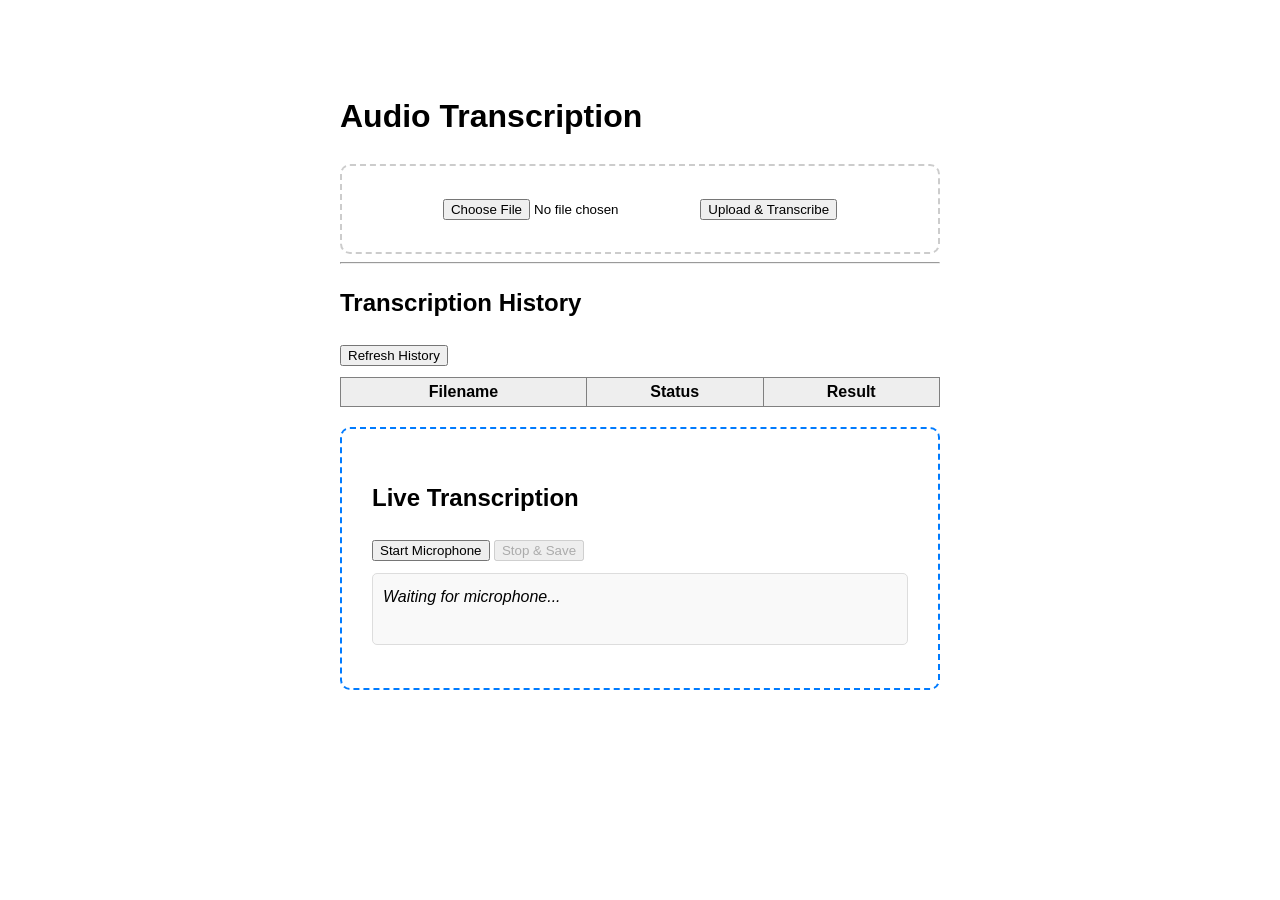
==== templates/index.html @ 54216128 "feat: implemented core features of STT system - uploaded files transcription & live streaming transc" ====
<!DOCTYPE html>
<html lang="en">
<head>
    <meta charset="UTF-8">
    <meta name="viewport" content="width=device-width, initial-scale=1.0">
    <title>Transcription System</title>
    <style>
        body { font-family: sans-serif; max-width: 600px; margin: 50px auto; padding: 20px; line-height: 1.6; }
        .upload-box { border: 2px dashed #ccc; padding: 30px; text-align: center; border-radius: 10px; }
        #status { margin-top: 20px; padding: 10px; display: none; border-radius: 5px; }
        .success { background: #d4edda; color: #155724; }
        .error { background: #f8d7da; color: #721c24; }
    </style>
</head>
<body>
    <h1>Audio Transcription</h1>
    <div class="upload-box">
        <input type="file" id="audioFile" accept="audio/*">
        <button onclick="uploadFile()">Upload & Transcribe</button>
    </div>

    <div id="status"></div>

    <hr>
<h2>Transcription History</h2>
<button onclick="loadHistory()">Refresh History</button>
<table border="1" style="width:100%; margin-top:10px; border-collapse: collapse;">
    <thead>
        <tr style="background: #eee;">
            <th>Filename</th>
            <th>Status</th>
            <th>Result</th>
        </tr>
    </thead>
    <tbody id="historyBody"></tbody>
</table>

    <script>
        async function uploadFile() {
            const fileInput = document.getElementById('audioFile');
            const statusDiv = document.getElementById('status');
            
            if (fileInput.files.length === 0) {
                alert("Please select a file first.");
                return;
            }

            const formData = new FormData();
            formData.append("file", fileInput.files[0]);

            statusDiv.style.display = 'block';
            statusDiv.className = '';
            statusDiv.innerText = "Uploading...";

            try {
                const response = await fetch('/api/upload', {
                    method: 'POST',
                    body: formData
                });
                const result = await response.json();

                if (response.ok) {
                    statusDiv.className = 'success';
                    statusDiv.innerText = `Success! File ID: ${result.id}. Status: ${result.status}`;
                } else {
                    throw new Error(result.detail || "Upload failed");
                }
            } catch (err) {
                statusDiv.className = 'error';
                statusDiv.innerText = err.message;
            }
        }

        async function loadHistory() {
    const tbody = document.getElementById('historyBody');
    try {
        const response = await fetch('/api/history');
        const data = await response.json();
        
        tbody.innerHTML = data.map(item => `
            <tr>
                <td>${item.filename}</td>
                <td><strong>${item.status}</strong></td>
                <td>${item.transcription_text || '<em>Processing...</em>'}</td>
            </tr>
        `).join('');
    } catch (err) {
        console.error("Failed to load history", err);
    }
}

// Load history automatically on page load
window.onload = loadHistory;
    </script>



<div class="upload-box" style="margin-top: 20px; border-color: #007bff; text-align: left;">
    <h2>Live Transcription</h2>
    <div style="margin-bottom: 10px;">
        <button id="startBtn" onclick="startLive()">Start Microphone</button>
        <button id="stopBtn" onclick="stopLive()" disabled>Stop & Save</button>
    </div>
    
    <div id="liveDisplay" style="min-height: 50px; border: 1px solid #ddd; padding: 10px; background: #f9f9f9; border-radius: 5px;">
        <em>Waiting for microphone...</em>
    </div>
    <p id="liveStatus" style="font-size: 0.8em; color: #666;"></p>
</div>

<script>
    let socket;
    let mediaRecorder;

   
    async function startLive() {
    const liveDisplay = document.getElementById('liveDisplay');
    const liveStatus = document.getElementById('liveStatus');
    
    try {
        // 1. Request Mic Access
        const stream = await navigator.mediaDevices.getUserMedia({ audio: true });
        console.log("Mic access granted!");

        // 2. Setup WebSocket
        socket = new WebSocket(`ws://${window.location.host}/ws/live`);
        
        socket.onopen = () => {
            liveDisplay.innerText = "Listening...";
            liveStatus.innerText = "🔴 Recording...";
            document.getElementById('startBtn').disabled = true;
            document.getElementById('stopBtn').disabled = false;
            
            // 3. Start Recorder
            mediaRecorder = new MediaRecorder(stream);
            mediaRecorder.ondataavailable = (event) => {
                if (event.data.size > 0 && socket.readyState === WebSocket.OPEN) {
                    socket.send(event.data);
                }
            };
            mediaRecorder.start(1000); // Send chunk every second
        };

        socket.onerror = (error) => {
            console.error("WebSocket Error:", error);
            alert("Connection to server failed!");
        };

        let finalDisplay = ""; // Persistent storage for finished sentences

socket.onmessage = (event) => {
    const data = JSON.parse(event.data);
    const liveDisplay = document.getElementById('liveDisplay');

    if (data.status === "partial") {
        // Show the persistent text + the current "live" guess in grey
        liveDisplay.innerHTML = `${finalDisplay} <span style="color: #888;">${data.text}</span>`;
    } 
    else if (data.status === "final_chunk") {
        // A sentence is finished, add it to the persistent display
        finalDisplay += data.text + ". ";
        liveDisplay.innerHTML = `<strong>${finalDisplay}</strong>`;
    } 
    else if (data.status === "complete") {
        liveDisplay.innerHTML = `<strong>Final Transcript:</strong> ${data.text}`;
        loadHistory(); // Refresh the MySQL table
    }
};

    } catch (err) {
        console.error("Mic Access Error:", err);
        alert("Could not access microphone. Make sure you are on localhost or HTTPS.");
    }
}


    function stopLive() {
    if (mediaRecorder && mediaRecorder.state !== "inactive") {
        mediaRecorder.stop();
    }
    
    // Give the recorder a tiny bit of time to send the final chunk 
    // before sending the end signal.
    setTimeout(() => {
        if (socket && socket.readyState === WebSocket.OPEN) {
            socket.send("END_OF_STREAM"); 
        }
        document.getElementById('startBtn').disabled = false;
        document.getElementById('stopBtn').disabled = true;
    }, 500);
}
</script>
</body>
</html>
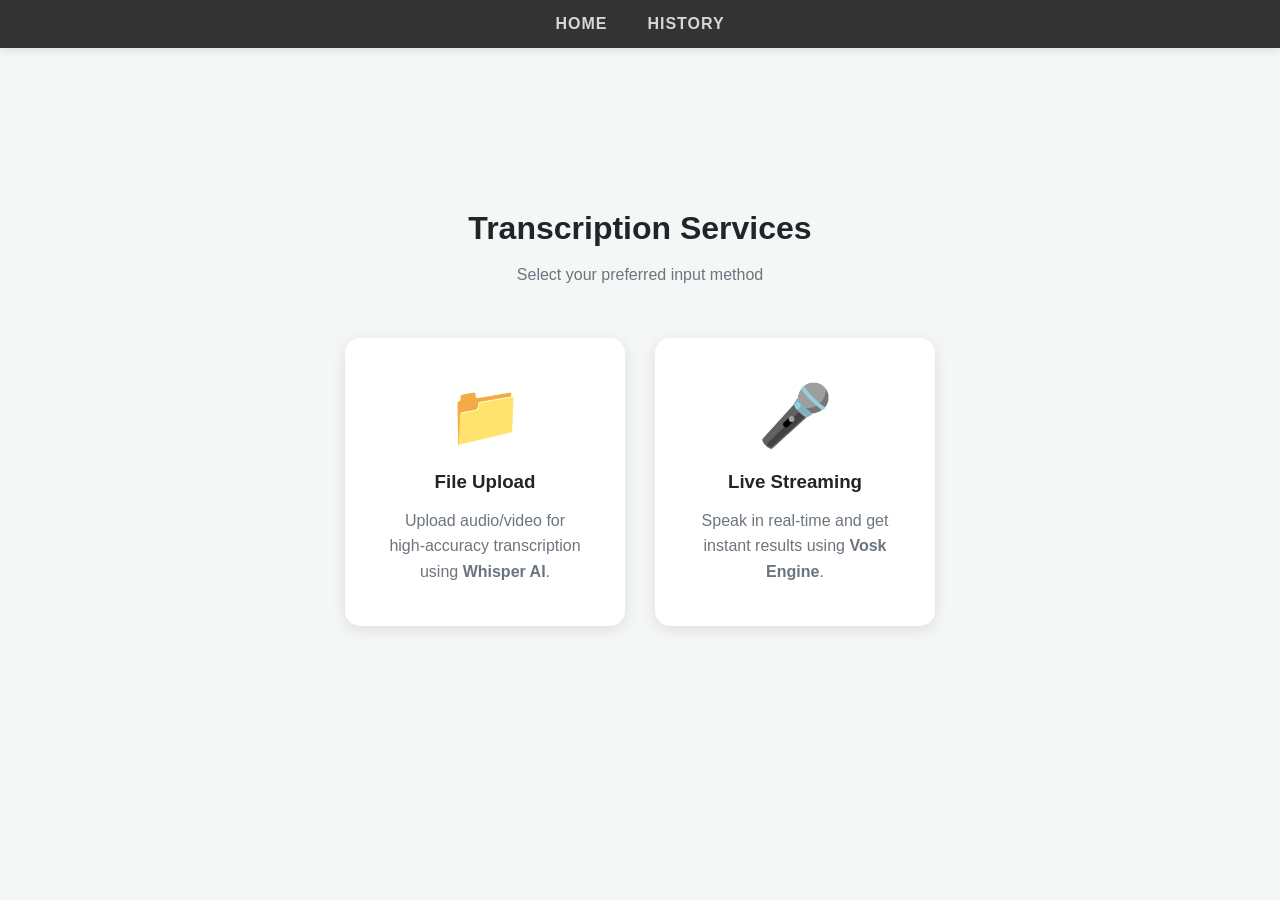
==== commit ed77e995: "ref: clean UI" ====
--- a/templates/index.html
+++ b/templates/index.html
@@ -2,193 +2,46 @@
 <html lang="en">
 <head>
     <meta charset="UTF-8">
-    <meta name="viewport" content="width=device-width, initial-scale=1.0">
-    <title>Transcription System</title>
+    <title>H-TECH Transcription - Hub</title>
+    <link rel="stylesheet" href="/static/style.css">
     <style>
-        body { font-family: sans-serif; max-width: 600px; margin: 50px auto; padding: 20px; line-height: 1.6; }
-        .upload-box { border: 2px dashed #ccc; padding: 30px; text-align: center; border-radius: 10px; }
-        #status { margin-top: 20px; padding: 10px; display: none; border-radius: 5px; }
-        .success { background: #d4edda; color: #155724; }
-        .error { background: #f8d7da; color: #721c24; }
+        body { font-family: 'Segoe UI', sans-serif; background: #f4f7f6; margin: 0; display: flex; flex-direction: column; align-items: center; }
+        nav { background: #333; width: 100%; padding: 15px; text-align: center; position: fixed; top: 0; z-index: 1000; }
+        nav a { color: white; margin: 0 20px; text-decoration: none; font-weight: bold; }
+        .hero { text-align: center; margin-top: 120px; }
+        .card-container { display: flex; gap: 30px; margin-top: 50px; }
+        .choice-card {
+            background: white; padding: 40px; border-radius: 15px; width: 280px;
+            text-align: center; cursor: pointer; transition: 0.3s;
+            box-shadow: 0 4px 15px rgba(0,0,0,0.1); border: 2px solid transparent;
+        }
+        .choice-card:hover { transform: translateY(-10px); border-color: #007bff; background: #f0f7ff; }
+        .icon { font-size: 60px; margin-bottom: 20px; }
     </style>
 </head>
 <body>
-    <h1>Audio Transcription</h1>
-    <div class="upload-box">
-        <input type="file" id="audioFile" accept="audio/*">
-        <button onclick="uploadFile()">Upload & Transcribe</button>
+    <nav>
+        <a href="/">HOME</a>
+        <a href="/history">HISTORY</a>
+    </nav>
+
+    <div class="hero">
+        <h1>Transcription Services</h1>
+        <p>Select your preferred input method</p>
     </div>
 
-    <div id="status"></div>
+    <div class="card-container">
+        <div class="choice-card" onclick="location.href='/upload-service'">
+            <div class="icon">📁</div>
+            <h3>File Upload</h3>
+            <p>Upload audio/video for high-accuracy transcription using <strong>Whisper AI</strong>.</p>
+        </div>
 
-    <hr>
-<h2>Transcription History</h2>
-<button onclick="loadHistory()">Refresh History</button>
-<table border="1" style="width:100%; margin-top:10px; border-collapse: collapse;">
-    <thead>
-        <tr style="background: #eee;">
-            <th>Filename</th>
-            <th>Status</th>
-            <th>Result</th>
-        </tr>
-    </thead>
-    <tbody id="historyBody"></tbody>
-</table>
-
-    <script>
-        async function uploadFile() {
-            const fileInput = document.getElementById('audioFile');
-            const statusDiv = document.getElementById('status');
-            
-            if (fileInput.files.length === 0) {
-                alert("Please select a file first.");
-                return;
-            }
-
-            const formData = new FormData();
-            formData.append("file", fileInput.files[0]);
-
-            statusDiv.style.display = 'block';
-            statusDiv.className = '';
-            statusDiv.innerText = "Uploading...";
-
-            try {
-                const response = await fetch('/api/upload', {
-                    method: 'POST',
-                    body: formData
-                });
-                const result = await response.json();
-
-                if (response.ok) {
-                    statusDiv.className = 'success';
-                    statusDiv.innerText = `Success! File ID: ${result.id}. Status: ${result.status}`;
-                } else {
-                    throw new Error(result.detail || "Upload failed");
-                }
-            } catch (err) {
-                statusDiv.className = 'error';
-                statusDiv.innerText = err.message;
-            }
-        }
-
-        async function loadHistory() {
-    const tbody = document.getElementById('historyBody');
-    try {
-        const response = await fetch('/api/history');
-        const data = await response.json();
-        
-        tbody.innerHTML = data.map(item => `
-            <tr>
-                <td>${item.filename}</td>
-                <td><strong>${item.status}</strong></td>
-                <td>${item.transcription_text || '<em>Processing...</em>'}</td>
-            </tr>
-        `).join('');
-    } catch (err) {
-        console.error("Failed to load history", err);
-    }
-}
-
-// Load history automatically on page load
-window.onload = loadHistory;
-    </script>
-
-
-
-<div class="upload-box" style="margin-top: 20px; border-color: #007bff; text-align: left;">
-    <h2>Live Transcription</h2>
-    <div style="margin-bottom: 10px;">
-        <button id="startBtn" onclick="startLive()">Start Microphone</button>
-        <button id="stopBtn" onclick="stopLive()" disabled>Stop & Save</button>
+        <div class="choice-card" onclick="location.href='/live-service'">
+            <div class="icon">🎤</div>
+            <h3>Live Streaming</h3>
+            <p>Speak in real-time and get instant results using <strong>Vosk Engine</strong>.</p>
+        </div>
     </div>
-    
-    <div id="liveDisplay" style="min-height: 50px; border: 1px solid #ddd; padding: 10px; background: #f9f9f9; border-radius: 5px;">
-        <em>Waiting for microphone...</em>
-    </div>
-    <p id="liveStatus" style="font-size: 0.8em; color: #666;"></p>
-</div>
-
-<script>
-    let socket;
-    let mediaRecorder;
-
-   
-    async function startLive() {
-    const liveDisplay = document.getElementById('liveDisplay');
-    const liveStatus = document.getElementById('liveStatus');
-    
-    try {
-        // 1. Request Mic Access
-        const stream = await navigator.mediaDevices.getUserMedia({ audio: true });
-        console.log("Mic access granted!");
-
-        // 2. Setup WebSocket
-        socket = new WebSocket(`ws://${window.location.host}/ws/live`);
-        
-        socket.onopen = () => {
-            liveDisplay.innerText = "Listening...";
-            liveStatus.innerText = "🔴 Recording...";
-            document.getElementById('startBtn').disabled = true;
-            document.getElementById('stopBtn').disabled = false;
-            
-            // 3. Start Recorder
-            mediaRecorder = new MediaRecorder(stream);
-            mediaRecorder.ondataavailable = (event) => {
-                if (event.data.size > 0 && socket.readyState === WebSocket.OPEN) {
-                    socket.send(event.data);
-                }
-            };
-            mediaRecorder.start(1000); // Send chunk every second
-        };
-
-        socket.onerror = (error) => {
-            console.error("WebSocket Error:", error);
-            alert("Connection to server failed!");
-        };
-
-        let finalDisplay = ""; // Persistent storage for finished sentences
-
-socket.onmessage = (event) => {
-    const data = JSON.parse(event.data);
-    const liveDisplay = document.getElementById('liveDisplay');
-
-    if (data.status === "partial") {
-        // Show the persistent text + the current "live" guess in grey
-        liveDisplay.innerHTML = `${finalDisplay} <span style="color: #888;">${data.text}</span>`;
-    } 
-    else if (data.status === "final_chunk") {
-        // A sentence is finished, add it to the persistent display
-        finalDisplay += data.text + ". ";
-        liveDisplay.innerHTML = `<strong>${finalDisplay}</strong>`;
-    } 
-    else if (data.status === "complete") {
-        liveDisplay.innerHTML = `<strong>Final Transcript:</strong> ${data.text}`;
-        loadHistory(); // Refresh the MySQL table
-    }
-};
-
-    } catch (err) {
-        console.error("Mic Access Error:", err);
-        alert("Could not access microphone. Make sure you are on localhost or HTTPS.");
-    }
-}
-
-
-    function stopLive() {
-    if (mediaRecorder && mediaRecorder.state !== "inactive") {
-        mediaRecorder.stop();
-    }
-    
-    // Give the recorder a tiny bit of time to send the final chunk 
-    // before sending the end signal.
-    setTimeout(() => {
-        if (socket && socket.readyState === WebSocket.OPEN) {
-            socket.send("END_OF_STREAM"); 
-        }
-        document.getElementById('startBtn').disabled = false;
-        document.getElementById('stopBtn').disabled = true;
-    }, 500);
-}
-</script>
 </body>
 </html>
--- a/static/style.css
+++ b/static/style.css
@@ -0,0 +1,232 @@
+/* ==========================================================================
+   H-TECH Transcription System - Master CSS
+   ========================================================================== */
+
+/* --- 1. CSS Variables (Theming) --- */
+:root {
+    --primary-color: #007bff;
+    --primary-hover: #0056b3;
+    --success-color: #28a745;
+    --danger-color: #dc3545;
+    --dark-bg: #212529;
+    --light-bg: #f4f7f6;
+    --card-bg: #ffffff;
+    --text-main: #444444;
+    --text-muted: #6c757d;
+    --border-color: #e9ecef;
+    --shadow-sm: 0 4px 6px rgba(0, 0, 0, 0.05);
+    --shadow-md: 0 10px 30px rgba(0, 0, 0, 0.08);
+    --radius-md: 12px;
+    --radius-lg: 20px;
+    --transition: all 0.3s ease;
+}
+
+/* --- 2. Global Reset & Typography --- */
+* {
+    box-sizing: border-box;
+    margin: 0;
+    padding: 0;
+}
+
+body {
+    font-family: 'Inter', 'Segoe UI', Roboto, Helvetica, Arial, sans-serif;
+    background-color: var(--light-bg);
+    color: var(--text-main);
+    display: flex;
+    flex-direction: column;
+    align-items: center;
+    min-height: 100vh;
+    padding-top: 90px; /* Space for fixed nav */
+}
+
+h1, h2, h3 {
+    margin-bottom: 15px;
+    font-weight: 700;
+    color: var(--dark-bg);
+}
+
+p {
+    color: var(--text-muted);
+    line-height: 1.6;
+}
+
+/* --- 3. Navigation Bar --- */
+nav {
+    background-color: var(--dark-bg);
+    width: 100%;
+    padding: 15px 30px;
+    position: fixed;
+    top: 0;
+    left: 0;
+    z-index: 1000;
+    display: flex;
+    justify-content: center;
+    box-shadow: 0 2px 10px rgba(0,0,0,0.1);
+}
+
+nav a {
+    color: white;
+    margin: 0 20px;
+    text-decoration: none;
+    font-weight: 600;
+    letter-spacing: 1px;
+    transition: var(--transition);
+    opacity: 0.8;
+}
+
+nav a:hover {
+    opacity: 1;
+    color: var(--primary-color);
+}
+
+/* --- 4. Layout Containers & Cards --- */
+.container {
+    max-width: 800px;
+    width: 90%;
+    margin: 0 auto;
+}
+
+.card {
+    background: var(--card-bg);
+    padding: 40px;
+    border-radius: var(--radius-lg);
+    box-shadow: var(--shadow-md);
+    text-align: center;
+    width: 100%;
+    max-width: 600px;
+}
+
+.card-container {
+    display: flex;
+    gap: 30px;
+    margin-top: 40px;
+    justify-content: center;
+    flex-wrap: wrap;
+}
+
+/* --- 5. Interactive Elements (Buttons & Inputs) --- */
+.btn {
+    padding: 12px 30px;
+    border: none;
+    border-radius: 8px;
+    font-size: 1rem;
+    font-weight: 600;
+    cursor: pointer;
+    transition: var(--transition);
+    display: inline-block;
+}
+
+.btn-primary { background-color: var(--primary-color); color: white; }
+.btn-primary:hover:not(:disabled) { background-color: var(--primary-hover); transform: translateY(-2px); }
+
+.btn-success { background-color: var(--success-color); color: white; }
+.btn-danger { background-color: var(--danger-color); color: white; }
+
+.btn:disabled {
+    opacity: 0.6;
+    cursor: not-allowed;
+    transform: none;
+}
+
+input[type="file"] {
+    width: 100%;
+    padding: 10px;
+    margin: 20px 0;
+    border: 2px dashed var(--border-color);
+    border-radius: var(--radius-md);
+    background: var(--light-bg);
+    cursor: pointer;
+}
+
+/* --- 6. Output & Display Areas --- */
+.output-area {
+    margin-top: 30px;
+    padding: 25px;
+    background: #f8f9fc;
+    border-radius: var(--radius-md);
+    border: 1px solid var(--primary-color);
+    min-height: 120px;
+    max-height: 400px;
+    overflow-y: auto;
+    font-size: 1.05rem;
+    text-align: left;
+    color: var(--text-main);
+    box-shadow: inset 0 2px 4px rgba(0,0,0,0.02);
+}
+
+/* --- 7. Status Badges (The "Pro" Touch) --- */
+.status-pill {
+    padding: 6px 18px;
+    border-radius: 50px;
+    font-size: 0.85rem;
+    font-weight: 700;
+    text-transform: uppercase;
+    display: inline-block;
+    margin-bottom: 20px;
+    letter-spacing: 0.5px;
+}
+
+.status-idle { background-color: var(--border-color); color: var(--text-muted); }
+.status-processing { 
+    background-color: #fff3cd; 
+    color: #856404; 
+    border: 1px solid #ffeeba;
+    animation: pulse 1.5s infinite; 
+}
+.status-done { background-color: #d4edda; color: #155724; border: 1px solid #c3e6cb; }
+.status-error { background-color: #f8d7da; color: #721c24; }
+
+@keyframes pulse {
+    0% { opacity: 1; }
+    50% { opacity: 0.6; }
+    100% { opacity: 1; }
+}
+
+/* --- 8. Loaders --- */
+.loader-line {
+    height: 4px;
+    width: 100%;
+    background: var(--border-color);
+    overflow: hidden;
+    border-radius: 2px;
+    margin-top: 20px;
+    display: none;
+}
+
+.loader-line::after {
+    content: '';
+    display: block;
+    height: 100%;
+    width: 50%;
+    background: var(--primary-color);
+    animation: loading 1.5s infinite linear;
+}
+
+@keyframes loading {
+    from { margin-left: -50%; }
+    to { margin-left: 100%; }
+}
+
+/* --- 9. Tables (For History Page) --- */
+table {
+    width: 100%;
+    border-collapse: collapse;
+    background: white;
+    border-radius: var(--radius-md);
+    overflow: hidden;
+    box-shadow: var(--shadow-sm);
+    margin-top: 20px;
+}
+
+thead {
+    background-color: var(--dark-bg);
+    color: white;
+}
+
+th, td {
+    padding: 15px 20px;
+    text-align: left;
+    border-bottom: 1px solid var(--border-color);
+}
+
+tr:hover { background-color: #f8f9fa; }
